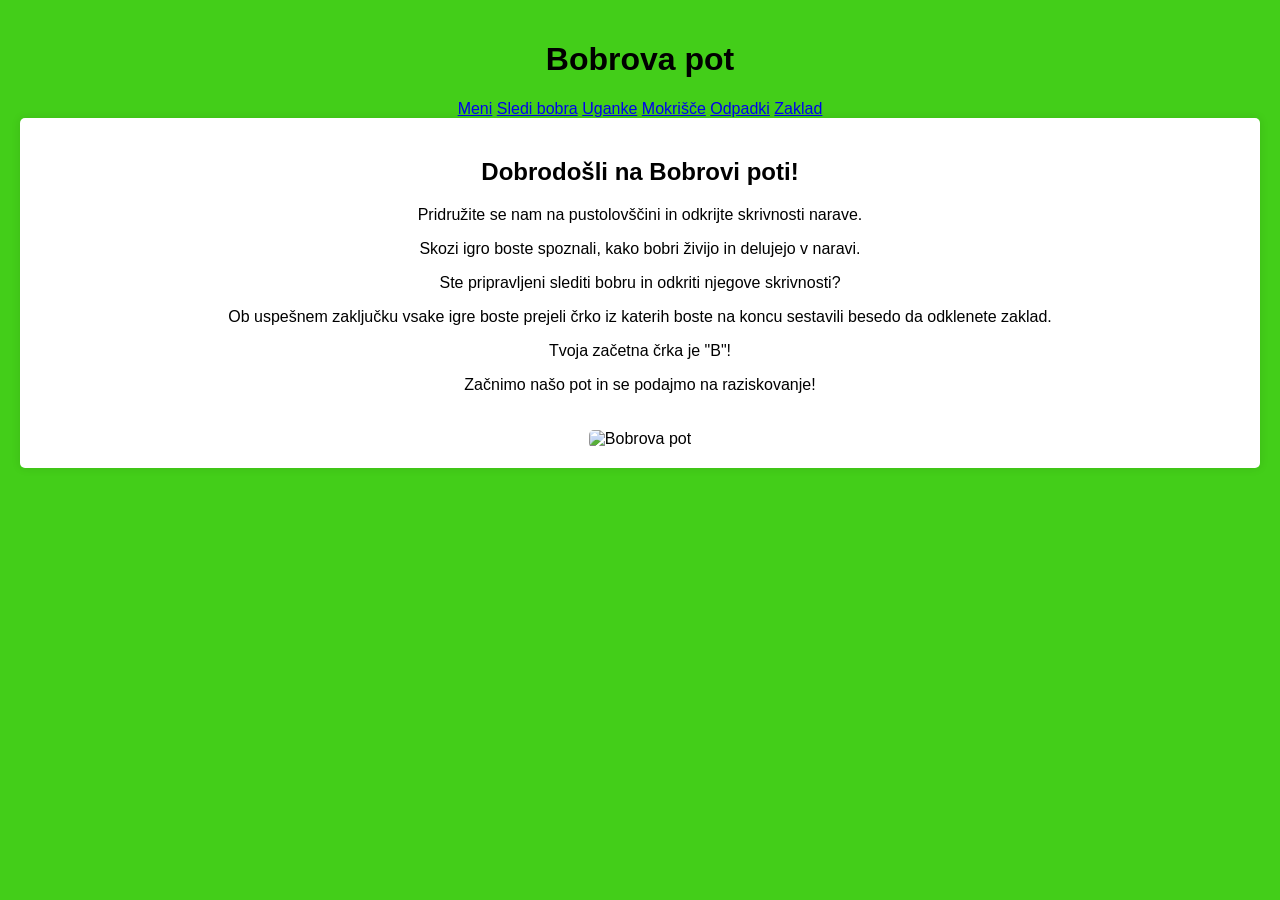
==== 0.html @ 78aaaf9c "Add files via upload" ====
<!DOCTYPE html>
<html lang="sl">
<head>
    <meta charset="UTF-8">
    <meta name="viewport" content="width=device-width, initial-scale=1.0">
    <title>Bobrodravčki - Domov</title>
    <link rel="stylesheet" href="styles.css">
    <style>
        body {
            font-family: Arial, sans-serif;
            background-color: #43ce19;
            margin: 0;
            padding: 20px;
            text-align: center;
        }
        .container {
            background-color: #fff;
            padding: 20px 20px;
            border-radius: 5px;
            box-shadow: 0 0 10px rgba(0, 0, 0, 0.1);
        }
        .btn {
            background-color: #007BFF;
            color: white;
            border: none;
            padding: 10px 20px;
            border-radius: 5px;
            cursor: pointer;
        }
        .btn:hover {
            background-color: #0056b3;
        }
        img.hero-image {
            width: 100%;
            height: auto;
            margin-top: 20px;
            border-radius: 5px;
        }
    </style>
</head>

<body class="page-home">
    <div class="shell">
        <header>
            <h1>Bobrova pot</h1>
            <nav>
                <a href="1.html">Meni</a>
                <a class="active" href="0.html">Sledi bobra</a>
                <a href="2.html">Uganke</a>
                <a href="3.html">Mokrišče</a>
                <a href="4.html">Odpadki</a>
                <a href="5.html">Zaklad</a>
            </nav>
        </header>

        <main class="home-layout">
            <section class="card">
                <div class="container">
                    <h1>Dobrodošli na Bobrovi poti!</h1>
                    <p>Pridružite se nam na pustolovščini in odkrijte skrivnosti narave.</p>
                    <p>Skozi igro boste spoznali, kako bobri živijo in delujejo v naravi.</p>
                    <p>Ste pripravljeni slediti bobru in odkriti njegove skrivnosti?</p>
                    <p>Ob uspešnem zaključku vsake igre boste prejeli črko iz katerih boste na koncu sestavili besedo da odklenete zaklad.</p>
                    <p>Tvoja začetna črka je "B"!</p>
                    <p>Začnimo našo pot in se podajmo na raziskovanje!</p>
                    <img src="bobrova pot.png" alt="Bobrova pot" class="hero-image">
                </div>
            </section>
        </main>
    </div>
</body>
</html>
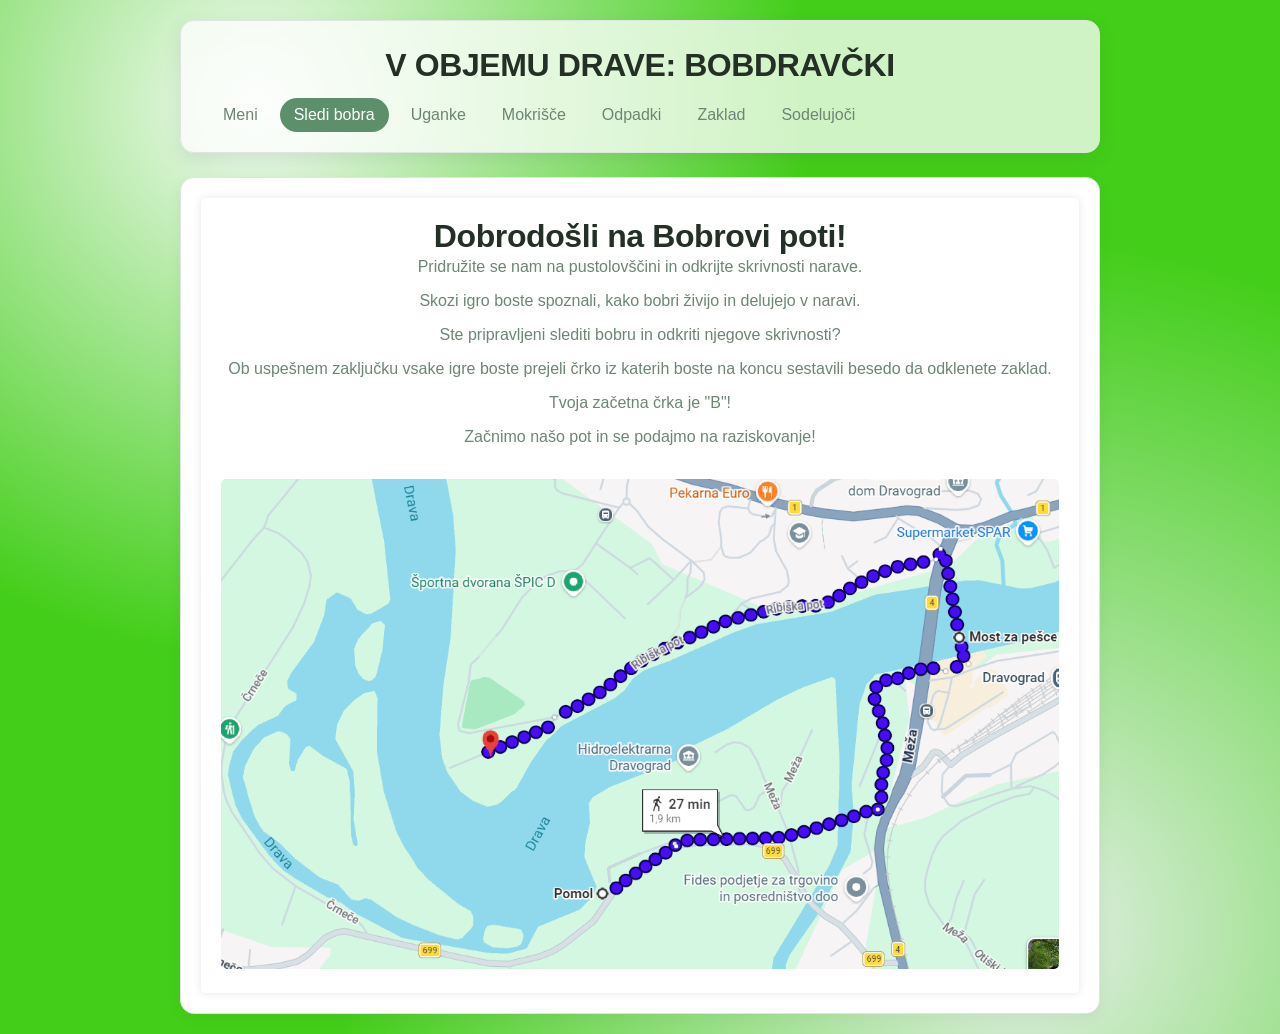
==== commit 81618385: "Add files via upload" ====
--- a/0.html
+++ b/0.html
@@ -42,14 +42,15 @@
 <body class="page-home">
     <div class="shell">
         <header>
-            <h1>Bobrova pot</h1>
+            <h1>V OBJEMU DRAVE: BOBDRAVČKI</h1>
             <nav>
-                <a href="1.html">Meni</a>
+                <a href="index.html">Meni</a>
                 <a class="active" href="0.html">Sledi bobra</a>
                 <a href="2.html">Uganke</a>
                 <a href="3.html">Mokrišče</a>
                 <a href="4.html">Odpadki</a>
                 <a href="5.html">Zaklad</a>
+                <a href="6.html">Sodelujoči</a>
             </nav>
         </header>
 
--- a/styles.css
+++ b/styles.css
@@ -0,0 +1,192 @@
+@import url("https://fonts.googleapis.com/css2?family=Inter:wght@400;500;600&display=swap");
+
+:root {
+    --bg: #eef5ef;              /* svetla naravna podlaga */
+    --panel: #ffffff;
+
+    --line: #dde7df;
+
+    --text: #243026;
+    --muted: #6e8574;
+
+    /* naravne zelene (brez neon) */
+    --primary: #5c8f6a;
+    --primary-soft: #e6f0e8;
+
+    --accent: #7aa37f;
+
+    --radius: 14px;
+}
+
+/* reset */
+* {
+    box-sizing: border-box;
+}
+
+body {
+    margin: 0;
+    font-family: "Inter", sans-serif;
+    background:
+        radial-gradient(circle at 20% 10%, #f3faf4, transparent 40%),
+        radial-gradient(circle at 80% 90%, #e4efe7, transparent 50%),
+        var(--bg);
+
+    color: var(--text);
+    padding: 32px 16px;
+}
+
+/* container */
+.shell {
+    max-width: 920px;
+    margin: 0 auto;
+}
+
+/* header */
+header {
+    padding: 26px 28px 20px;
+    margin-bottom: 20px;
+
+    /* LOČI OD OZADJA */
+    background: rgba(255, 255, 255, 0.75);
+    backdrop-filter: blur(8px);
+
+    border: 1px solid var(--line);
+    border-radius: var(--radius);
+
+    box-shadow: 0 6px 18px rgba(60, 90, 70, 0.12);
+}
+header {
+    margin-bottom: 24px;
+}
+
+h1 {
+    margin: 0;
+    font-size: 2rem;
+    font-weight: 600;
+    letter-spacing: -0.4px;
+}
+
+/* nav */
+nav {
+    margin-top: 14px;
+    display: flex;
+    gap: 8px;
+}
+
+nav a {
+    text-decoration: none;
+    color: var(--muted);
+    padding: 8px 14px;
+    border-radius: 999px;
+    transition: 0.2s;
+}
+
+nav a:hover {
+    background: var(--primary-soft);
+    color: var(--primary);
+}
+
+nav a.active {
+    background: var(--primary);
+    color: white;
+}
+
+/* main */
+main {
+    display: grid;
+    gap: 20px;
+}
+
+/* cards */
+.card {
+    background: var(--panel);
+    border: 1px solid var(--line);
+    border-radius: var(--radius);
+    padding: 20px;
+
+    /* subtilen naravni shadow */
+    box-shadow: 0 4px 14px rgba(60, 90, 70, 0.08);
+}
+
+/* headings */
+h2, h3 {
+    margin-top: 0;
+    font-size: 1.2rem;
+    font-weight: 600;
+}
+
+/* text */
+p {
+    margin: 0 0 10px;
+    color: var(--muted);
+    line-height: 1.5;
+}
+
+/* buttons */
+button {
+    padding: 10px 16px;
+    border-radius: 999px;
+    border: none;
+    background: var(--primary);
+    color: white;
+    font-weight: 500;
+    cursor: pointer;
+    transition: 0.2s;
+}
+
+button:hover {
+    background: #4f7f5c;
+}
+
+/* inputs */
+input, textarea {
+    width: 100%;
+    padding: 12px;
+    border-radius: 10px;
+    border: 1px solid var(--line);
+    background: #fff;
+    color: var(--text);
+    font: inherit;
+}
+
+input:focus,
+textarea:focus {
+    outline: none;
+    border-color: var(--accent);
+}
+
+/* list */
+.game-list {
+    list-style: none;
+    padding: 0;
+    margin: 0;
+    display: grid;
+    gap: 10px;
+}
+
+.game-list a {
+    display: block;
+    padding: 12px;
+    border-radius: 10px;
+    border: 1px solid var(--line);
+    text-decoration: none;
+    color: var(--text);
+    transition: 0.2s;
+}
+
+.game-list a:hover {
+    background: var(--primary-soft);
+    border-color: var(--accent);
+}
+
+/* center */
+.card.center {
+    text-align: center;
+}
+
+/* responsive */
+@media (max-width: 640px) {
+    body {
+        padding: 16px;
+    }
+}
